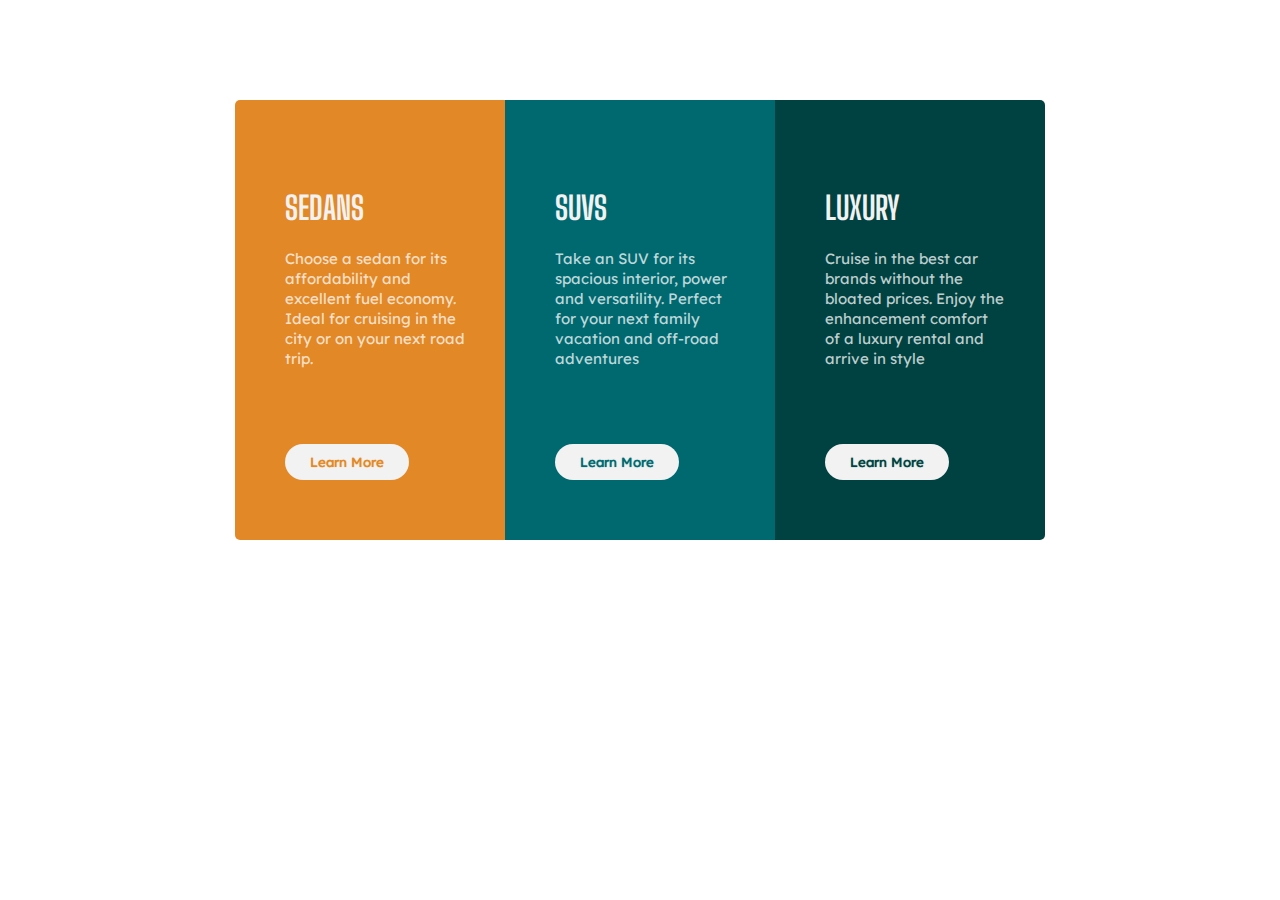
==== index.html @ 68e2fcc0 "New Assignment2" ====
<!DOCTYPE html>
<html lang="en">
  <head>
    <meta charset="UTF-8" />
    <meta name="viewport" content="width=device-width, initial-scale=1.0" />
    <link rel="stylesheet" href="Style.CSS" />
    <link rel="icon" type="image/x-icon" href="favicon-32x32.png" />

    <!-- <link rel="preconnect" href="https://fonts.googleapis.com" />
    <link rel="preconnect" href="https://fonts.gstatic.com" crossorigin /> -->
    <link
      href="https://fonts.googleapis.com/css2?family=Big+Shoulders+Display:wght@700&display=swap"
      rel="stylesheet"
    />
    <!-- <link rel="preconnect" href="https://fonts.googleapis.com" />
    <link rel="preconnect" href="https://fonts.gstatic.com" crossorigin /> -->
    <link
      href="https://fonts.googleapis.com/css2?family=Lexend+Deca&display=swap"
      rel="stylesheet"
    />
    <title>Assignment2</title>
  </head>
  <body>
    <div class="whole">
      <div class="orange">
        <img src="icon-sedans.svg" alt="" />
        <br />
        <h1>SEDANS</h1>
        <p>
          Choose a sedan for its affordability and excellent fuel economy. Ideal
          for cruising in the city or on your next road trip.
        </p>
        <button class="btn1">Learn More</button>
      </div>
      <div class="cyan">
        <img src="icon-suvs.svg" alt="" />
        <br />
        <h1>SUVS</h1>
        <p>
          Take an SUV for its spacious interior, power and versatility. Perfect
          for your next family vacation and off-road adventures
        </p>
        <button class="btn2">Learn More</button>
      </div>
      <div class="dark">
        <img src="icon-luxury.svg" alt="" />
        <br />
        <h1>LUXURY</h1>
        <p>
          Cruise in the best car brands without the bloated prices. Enjoy the
          enhancement comfort of a luxury rental and arrive in style
        </p>
        <button class="btn3">Learn More</button>
      </div>
    </div>
  </body>
</html>
---- Style.CSS ----
p {
  color: hsla(0, 0%, 100%, 0.75);
  font-size: 15px;
  height: 150px;
  width: 180px;
  line-height: 20px;
  font-family: "Lexend Deca", sans-serif;
}
h1 {
  color: hsl(0, 0%, 95%);

  font-family: "Big Shoulders Display", sans-serif;
}

.orange {
  background-color: hsl(31, 77%, 52%);
  width: 170px;
  height: max-content;
  padding: 50px;
  border-radius: 5px 0px 0px 5px;
}
.btn1 {
  background-color: hsl(0, 0%, 95%);
  color: hsl(31, 77%, 52%);
  padding: 10px 25px;
  border-radius: 20px;
  border: none;
  margin-top: 30px;
  margin-bottom: 10px;
  margin-bottom: 10px;
  margin-right: 20px;
  text-shadow: 0 0 1px hsl(31, 77%, 52%);
  font-family: "Lexend Deca", sans-serif;
}

.cyan {
  background-color: hsl(184, 100%, 22%);
  width: 170px;
  height: max-content;

  padding: 50px;
  border-radius: 0px;
}

.btn2 {
  background-color: hsl(0, 0%, 95%);
  color: hsl(184, 100%, 22%);
  padding: 10px 25px;
  border-radius: 20px;
  border: none;
  margin-top: 30px;
  margin-bottom: 10px;
  margin-bottom: 10px;
  margin-right: 20px;
  text-shadow: 0 0 1px hsl(184, 100%, 22%);
  font-family: "Lexend Deca", sans-serif;
}

.dark {
  background-color: hsl(179, 100%, 13%);
  width: 170px;
  height: max-content;
  padding: 50px;
  border-radius: 0px 5px 5px 0px;
}

.btn3 {
  background-color: hsl(0, 0%, 95%);
  color: hsl(179, 100%, 13%);
  padding: 10px 25px;
  border-radius: 20px;
  border: none;
  margin-top: 30px;
  margin-bottom: 10px;
  margin-bottom: 10px;
  margin-right: 20px;
  text-shadow: 0 0 1px hsl(179, 100%, 13%);
  font-family: "Lexend Deca", sans-serif;
}

.whole {
  display: flex;
  justify-content: center;
  flex-wrap: wrap;
  margin-top: 100px;
}
body {
  width: 960px;
  margin: 0 auto;
}
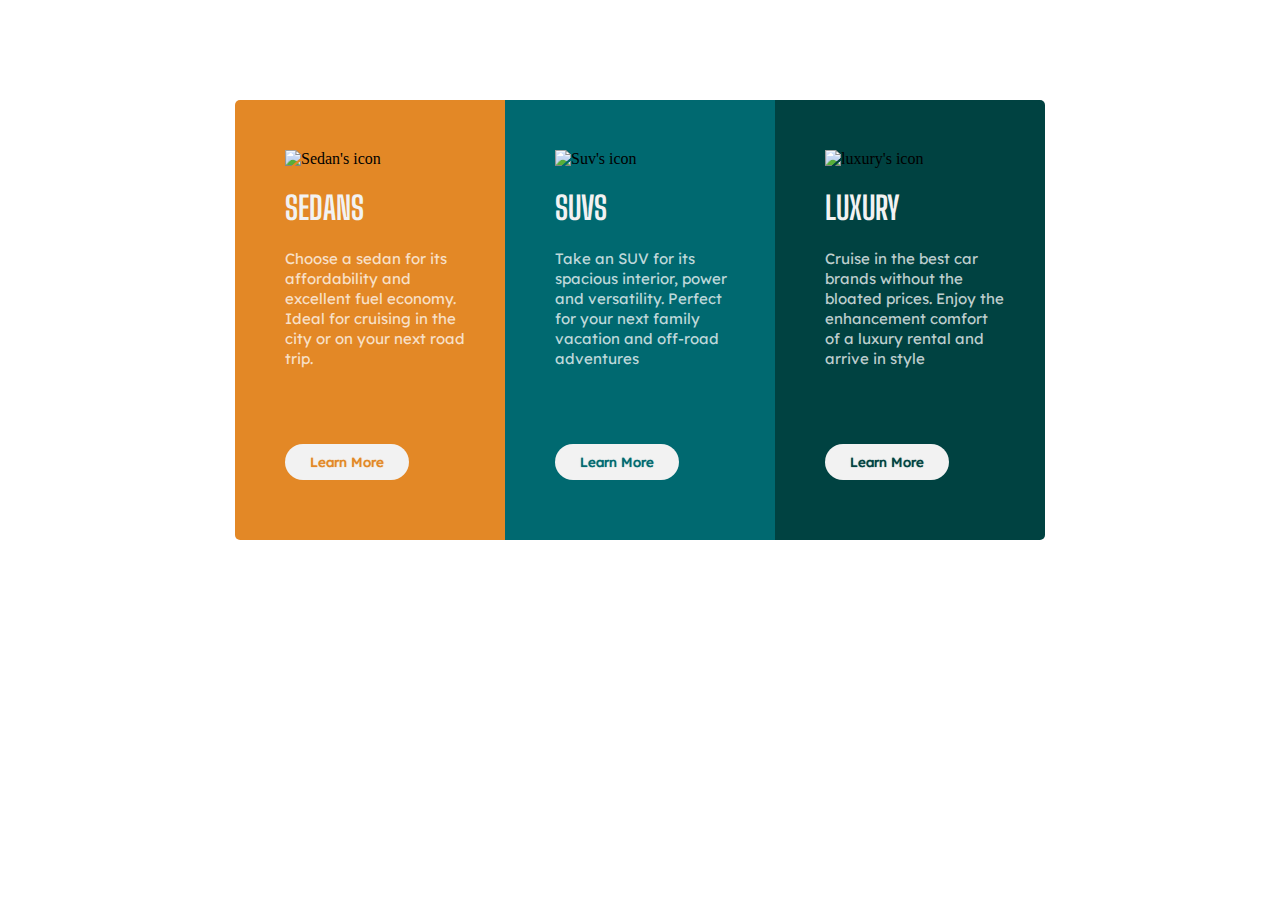
==== commit 37db9fd3: "Assignment2 1.2" ====
--- a/index.html
+++ b/index.html
@@ -5,15 +5,10 @@
     <meta name="viewport" content="width=device-width, initial-scale=1.0" />
     <link rel="stylesheet" href="Style.CSS" />
     <link rel="icon" type="image/x-icon" href="favicon-32x32.png" />
-
-    <!-- <link rel="preconnect" href="https://fonts.googleapis.com" />
-    <link rel="preconnect" href="https://fonts.gstatic.com" crossorigin /> -->
     <link
       href="https://fonts.googleapis.com/css2?family=Big+Shoulders+Display:wght@700&display=swap"
       rel="stylesheet"
     />
-    <!-- <link rel="preconnect" href="https://fonts.googleapis.com" />
-    <link rel="preconnect" href="https://fonts.gstatic.com" crossorigin /> -->
     <link
       href="https://fonts.googleapis.com/css2?family=Lexend+Deca&display=swap"
       rel="stylesheet"
@@ -23,7 +18,7 @@
   <body>
     <div class="whole">
       <div class="orange">
-        <img src="icon-sedans.svg" alt="" />
+        <img src="images/icon-sedans.svg" alt="Sedan's icon" />
         <br />
         <h1>SEDANS</h1>
         <p>
@@ -33,7 +28,7 @@
         <button class="btn1">Learn More</button>
       </div>
       <div class="cyan">
-        <img src="icon-suvs.svg" alt="" />
+        <img src="images/icon-suvs.svg" alt="Suv's icon" />
         <br />
         <h1>SUVS</h1>
         <p>
@@ -43,7 +38,7 @@
         <button class="btn2">Learn More</button>
       </div>
       <div class="dark">
-        <img src="icon-luxury.svg" alt="" />
+        <img src="images/icon-luxury.svg" alt="luxury's icon" />
         <br />
         <h1>LUXURY</h1>
         <p>
--- a/Style.CSS
+++ b/Style.CSS
@@ -27,8 +27,6 @@
   border: none;
   margin-top: 30px;
   margin-bottom: 10px;
-  margin-bottom: 10px;
-  margin-right: 20px;
   text-shadow: 0 0 1px hsl(31, 77%, 52%);
   font-family: "Lexend Deca", sans-serif;
 }
@@ -37,7 +35,6 @@
   background-color: hsl(184, 100%, 22%);
   width: 170px;
   height: max-content;
-
   padding: 50px;
   border-radius: 0px;
 }
@@ -50,8 +47,6 @@
   border: none;
   margin-top: 30px;
   margin-bottom: 10px;
-  margin-bottom: 10px;
-  margin-right: 20px;
   text-shadow: 0 0 1px hsl(184, 100%, 22%);
   font-family: "Lexend Deca", sans-serif;
 }
@@ -72,8 +67,6 @@
   border: none;
   margin-top: 30px;
   margin-bottom: 10px;
-  margin-bottom: 10px;
-  margin-right: 20px;
   text-shadow: 0 0 1px hsl(179, 100%, 13%);
   font-family: "Lexend Deca", sans-serif;
 }
@@ -85,6 +78,6 @@
   margin-top: 100px;
 }
 body {
-  width: 960px;
+  /* width: 960px; */
   margin: 0 auto;
 }
